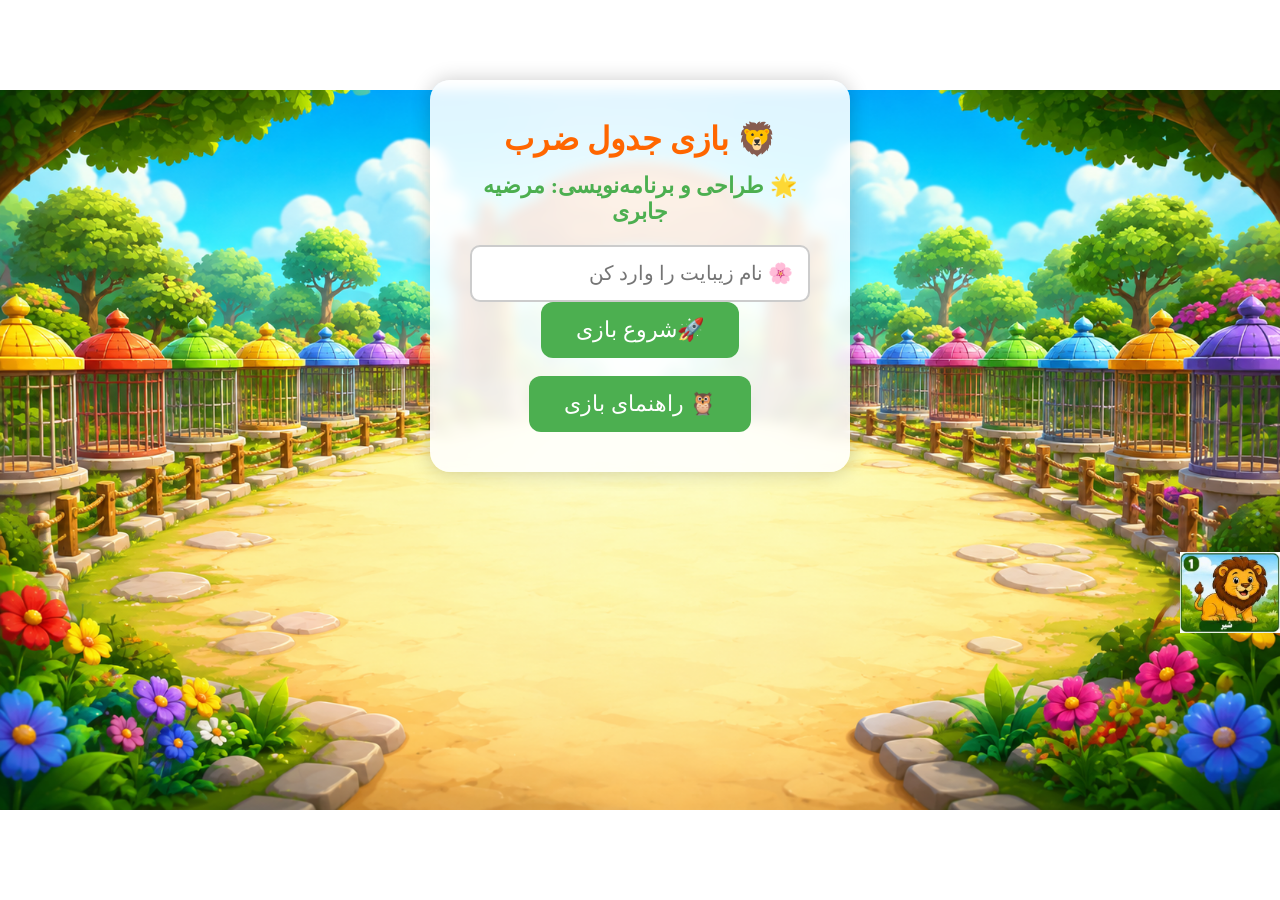
==== جدول ضرب/index.html @ e0aec173 "Add files via upload" ====
<!DOCTYPE html>
<html lang="fa" dir="rtl">

<head>

<meta charset="UTF-8">

<meta name="viewport" content="width=device-width, initial-scale=1.0">

<title>بازی جدول ضرب</title>

<link rel="stylesheet" href="style.css">

</head>

<body>

<div id="app">

<div class="start">

<h1>🦁 بازی جدول ضرب </h1>
<p style="font-size:22px; color:#4CAF50; font-weight:bold; margin-top:-10px; margin-bottom:20px;">
🌟 طراحی و برنامه‌نویسی: مرضیه جابری 
</p>

<input
type="text"
id="playerName"
placeholder="🌸 نام زیبایت را وارد کن "

<br><br>

<button onclick="startGame()">
🚀شروع بازی
</button>
<br><br>

<button onclick="location.href='guide.html'">
🦉 راهنمای بازی
</button>
</div>
</div>

<img src="images/lion.png" width="100">

<script src="script.js"></script>

</body>

</html>
---- جدول ضرب/style.css ----
*{
margin:0;
padding:0;
box-sizing:border-box;
font-family:tahoma;
}

body{
    margin:0;
    padding:0;
    background-image:url("images/zoo-bg.png");
    background-size:contain;
    background-position:center;
    background-repeat:no-repeat;
    background-attachment:fixed;
    font-family:tahoma;
}

.start{

width:420px;

margin:80px auto;

background:rgba(255,255,255,0.88);
backdrop-filter:blur(6px);

padding:40px;

border-radius:20px;

text-align:center;

box-shadow:0 0 20px rgba(0,0,0,.2);

}

h1{

color:#ff6600;

margin-bottom:25px;

}

input{

width:100%;

padding:15px;

font-size:20px;

border-radius:10px;

border:2px solid #ccc;

outline:none;

}

button{

background:#4CAF50;

color:white;

border:none;

padding:15px 35px;

font-size:22px;

border-radius:12px;

cursor:pointer;

transition:.3s;

}

button:hover{

background:#2e7d32;

transform:scale(1.05);

}

.game{

max-width:900px;

margin:auto;

padding:20px;

}

.top{

display:flex;

justify-content:space-between;

background:#FFD54F;

padding:15px;

border-radius:15px;

font-size:24px;

margin-bottom:20px;

}

.question{

background:#29B6F6;

color:white;

font-size:48px;

padding:30px;

border-radius:20px;

text-align:center;

margin:20px 0;

}

.answers{

display:grid;

grid-template-columns:repeat(2,1fr);

gap:20px;

}

.answers button{

height:80px;

font-size:32px;

background:#66BB6A;

}

.answers button:hover{

background:#43A047;

}

.result{

width:550px;

margin:60px auto;

background:rgba(255,255,255,0.92);

backdrop-filter:blur(8px);

padding:40px;

text-align:center;

border-radius:30px;

box-shadow:0 10px 35px rgba(0,0,0,.25);

animation:pop .6s ease;

}
.answers button:nth-child(1){
background:#4CAF50;
}

.answers button:nth-child(2){
background:#2196F3;
}

.answers button:nth-child(3){
background:#FF9800;
}

.answers button:nth-child(4){
background:#9C27B0;
}

.answers button{
color:white;
font-weight:bold;
font-size:30px;
transition:.3s;
}

.answers button:hover{
transform:scale(1.05);
}
.zoo{
display:grid;
grid-template-columns:repeat(5,1fr);
gap:12px;
margin-bottom:25px;
}

.animal{
height:90px;
background:white;
border-radius:15px;
display:flex;
justify-content:center;
align-items:center;
font-size:38px;
box-shadow:0 3px 8px rgba(0,0,0,.2);
transition:.3s;
}

.animal.open{
background:#FFF8DC;
transform:scale(1.05);
}

.animal.lock{
background:#E0E0E0;
}
@keyframes animalOpen {
    0% {
        transform: scale(0);
        opacity: 0;
    }

    60% {
        transform: scale(1.2);
    }

    100% {
        transform: scale(1);
        opacity: 1;
    }
}

.animal.open {
    animation: animalOpen 0.6s ease;
}


.game{
   background:rgba(255,255,255,0.88);
backdrop-filter:blur(6px);
    max-width:700px;
    margin:20px auto;
    padding:20px;
    border-radius:20px;
    box-shadow:0 8px 20px rgba(0,0,0,0.2);
}

.question{
    font-size:42px;
    font-weight:bold;
    color:#ff5722;
    text-align:center;
    margin:25px 0;
}

.answers button{
    border-radius:15px;
    font-size:26px;
    transition:0.3s;
}

.answers button:hover{
    transform:scale(1.08);
}

.animal{
    border-radius:15px;
    background:#fff8dc;
    box-shadow:0 3px 8px rgba(0,0,0,0.2);
}
@keyframes animalOpen{

0%{
transform:scale(0);
opacity:0;
}

60%{
transform:scale(1.3);
}

100%{
transform:scale(1);
opacity:1;
}

}

.animal.open{

animation:animalOpen .5s ease;

}
.star{
position:fixed;
font-size:30px;
pointer-events:none;
animation:fall 3s linear forwards;
z-index:9999;
}

@keyframes fall{

0%{
transform:translateY(-50px) rotate(0deg);
opacity:1;
}

100%{
transform:translateY(110vh) rotate(720deg);
opacity:0;
}

}
.progress{
height:25px;
background:#ddd;
border-radius:20px;
overflow:hidden;
margin:15px 0 20px 0;
}

.progress-bar{
height:100%;
width:0%;
background:linear-gradient(90deg,#4CAF50,#FFD54F,#FF9800);
border-radius:20px;
transition:.5s;
}
.message{
position:fixed;
top:40%;
left:50%;
transform:translate(-50%,-50%);
background:#fff8dc;
padding:20px 40px;
border-radius:20px;
font-size:36px;
font-weight:bold;
box-shadow:0 0 20px rgba(0,0,0,0.3);
z-index:999;
animation:pop 0.3s ease;
transition:0.3s;
}
.correct{
background:#4CAF50;
color:white;
}

.wrong{
background:#F44336;
color:white;
}

@keyframes pop{

from{
transform:translate(-50%,-80%) scale(0.5);
opacity:0;
}

to{
transform:translate(-50%,-50%) scale(1);
opacity:1;
}

}
.animal-img{
width:70px;
height:70px;
object-fit:contain;
}
.end-zoo{
display:grid;
grid-template-columns:repeat(5,1fr);
gap:12px;
margin:25px auto;
max-width:360px;
}

.end-animal{
width:60px;
height:60px;
object-fit:contain;
background:#fff8dc;
padding:6px;
border-radius:15px;
box-shadow:0 2px 6px rgba(0,0,0,.2);
transition:.3s;
}

.end-animal:hover{
transform:scale(1.15);
}
@keyframes bounce{

0%{
transform:translateY(0);
}

50%{
transform:translateY(-15px);
}

100%{
transform:translateY(0);
}

}
.guide-page{

min-height:100vh;

display:flex;

justify-content:center;

align-items:center;

background-image:url("images/guide-bg.png");

background-size:cover;

background-position:center;

padding:20px;

}


.guide-scroll{

width:45%;

max-width:500px;

text-align:center;

font-size:20px;

line-height:1.8;

padding:20px;

}


.guide-owl{

width:120px;

margin-bottom:10px;

}


.guide-scroll button{

padding:12px 30px;

font-size:20px;

border:none;

border-radius:15px;

background:#4CAF50;

color:white;

cursor:pointer;

}
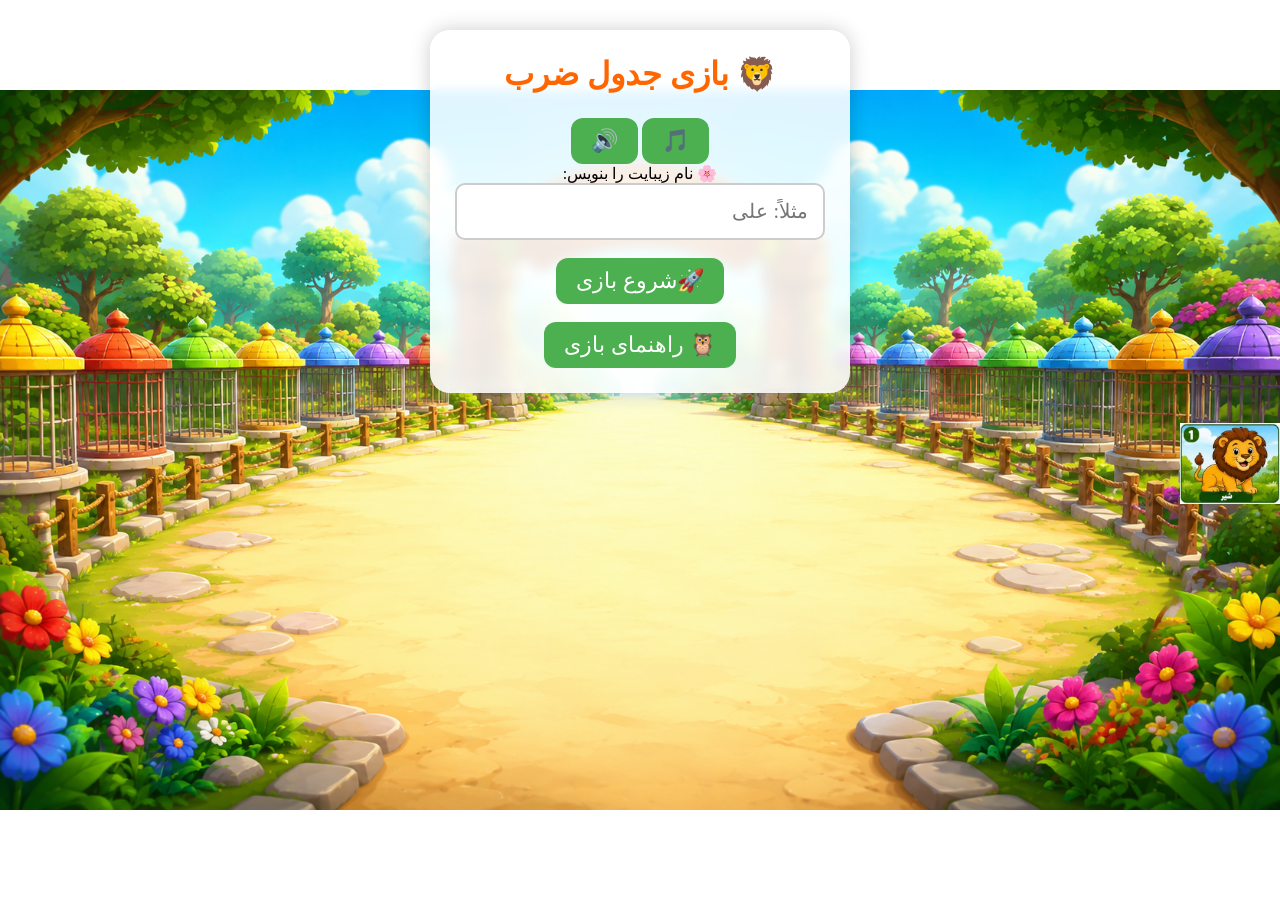
==== commit 98d31c17: "Update index.html" ====
--- a/جدول ضرب/index.html
+++ b/جدول ضرب/index.html
@@ -19,15 +19,21 @@
 
 <div class="start">
 
-<h1>🦁 بازی جدول ضرب </h1>
-<p style="font-size:22px; color:#4CAF50; font-weight:bold; margin-top:-10px; margin-bottom:20px;">
-🌟 طراحی و برنامه‌نویسی: مرضیه جابری 
-</p>
+<h1>🦁 بازی جدول ضرب</h1>
+
+<div class="sound-buttons">
+    <button id="musicBtn">🎵</button>
+    <button id="soundBtn">🔊</button>
+</div>
+
+<label class="name-title">
+🌸 نام زیبایت را بنویس:
+</label>
 
 <input
 type="text"
 id="playerName"
-placeholder="🌸 نام زیبایت را وارد کن "
+placeholder="مثلاً: علی">
 
 <br><br>
 
@@ -48,4 +54,4 @@
 
 </body>
 
-</html>+</html>
--- a/جدول ضرب/style.css
+++ b/جدول ضرب/style.css
@@ -18,14 +18,15 @@
 
 .start{
 
-width:420px;
-
-margin:80px auto;
+width:92%;
+max-width:420px;
+
+margin:30px auto;
 
 background:rgba(255,255,255,0.88);
 backdrop-filter:blur(6px);
 
-padding:40px;
+padding:25px;
 
 border-radius:20px;
 
@@ -67,7 +68,7 @@
 
 border:none;
 
-padding:15px 35px;
+padding:10px 20px;
 
 font-size:22px;
 
@@ -93,26 +94,33 @@
 
 margin:auto;
 
-padding:20px;
+padding:10px;
 
 }
 
 .top{
-
 display:flex;
-
-justify-content:space-between;
+align-items:center;
+gap:8px;
+flex-wrap:wrap;
 
 background:#FFD54F;
 
-padding:15px;
-
-border-radius:15px;
-
-font-size:24px;
-
-margin-bottom:20px;
-
+padding:8px;
+
+border-radius:12px;
+
+font-size:15px;
+
+margin-bottom:10px;
+}
+
+.top button{
+width:42px;
+height:42px;
+padding:0;
+font-size:22px;
+border-radius:50%;
 }
 
 .question{
@@ -129,7 +137,7 @@
 
 text-align:center;
 
-margin:20px 0;
+margin:10px 0;
 
 }
 
@@ -139,7 +147,7 @@
 
 grid-template-columns:repeat(2,1fr);
 
-gap:20px;
+gap:10px;
 
 }
 
@@ -215,18 +223,16 @@
 
 .animal{
 height:90px;
-background:white;
 border-radius:15px;
 display:flex;
 justify-content:center;
 align-items:center;
 font-size:38px;
-box-shadow:0 3px 8px rgba(0,0,0,.2);
 transition:.3s;
 }
 
 .animal.open{
-background:#FFF8DC;
+background:transparent;
 transform:scale(1.05);
 }
 
@@ -259,7 +265,7 @@
 backdrop-filter:blur(6px);
     max-width:700px;
     margin:20px auto;
-    padding:20px;
+margin:60px auto 20px;
     border-radius:20px;
     box-shadow:0 8px 20px rgba(0,0,0,0.2);
 }
@@ -284,8 +290,7 @@
 
 .animal{
     border-radius:15px;
-    background:#fff8dc;
-    box-shadow:0 3px 8px rgba(0,0,0,0.2);
+  
 }
 @keyframes animalOpen{
 
@@ -385,8 +390,8 @@
 
 }
 .animal-img{
-width:70px;
-height:70px;
+width:58px;
+height:58px;
 object-fit:contain;
 }
 .end-zoo{
@@ -459,7 +464,7 @@
 
 line-height:1.8;
 
-padding:20px;
+padding:40px 20px 20px;
 
 }
 
@@ -489,4 +494,53 @@
 
 cursor:pointer;
 
-}+}
+.animal{
+    height:70px;
+}
+
+.animal img{
+ max-height:38px;
+}
+
+.animals{
+    gap:8px;
+}
+.result{
+    width:100%;
+    max-width:500px;
+    margin:auto;
+    padding:10px;
+    box-sizing:border-box;
+}
+
+.result h1{
+    font-size:32px;
+}
+
+.result h2{
+    font-size:24px;
+}
+
+.result p{
+    font-size:20px !important;
+}
+
+.end-zoo{
+    display:flex;
+    flex-wrap:wrap;
+    justify-content:center;
+    gap:8px;
+}
+
+.end-animal{
+    width:45px;
+    height:45px;
+    object-fit:contain;
+}
+
+.result button{
+    width:90%;
+    max-width:300px;
+    margin:8px auto;
+}
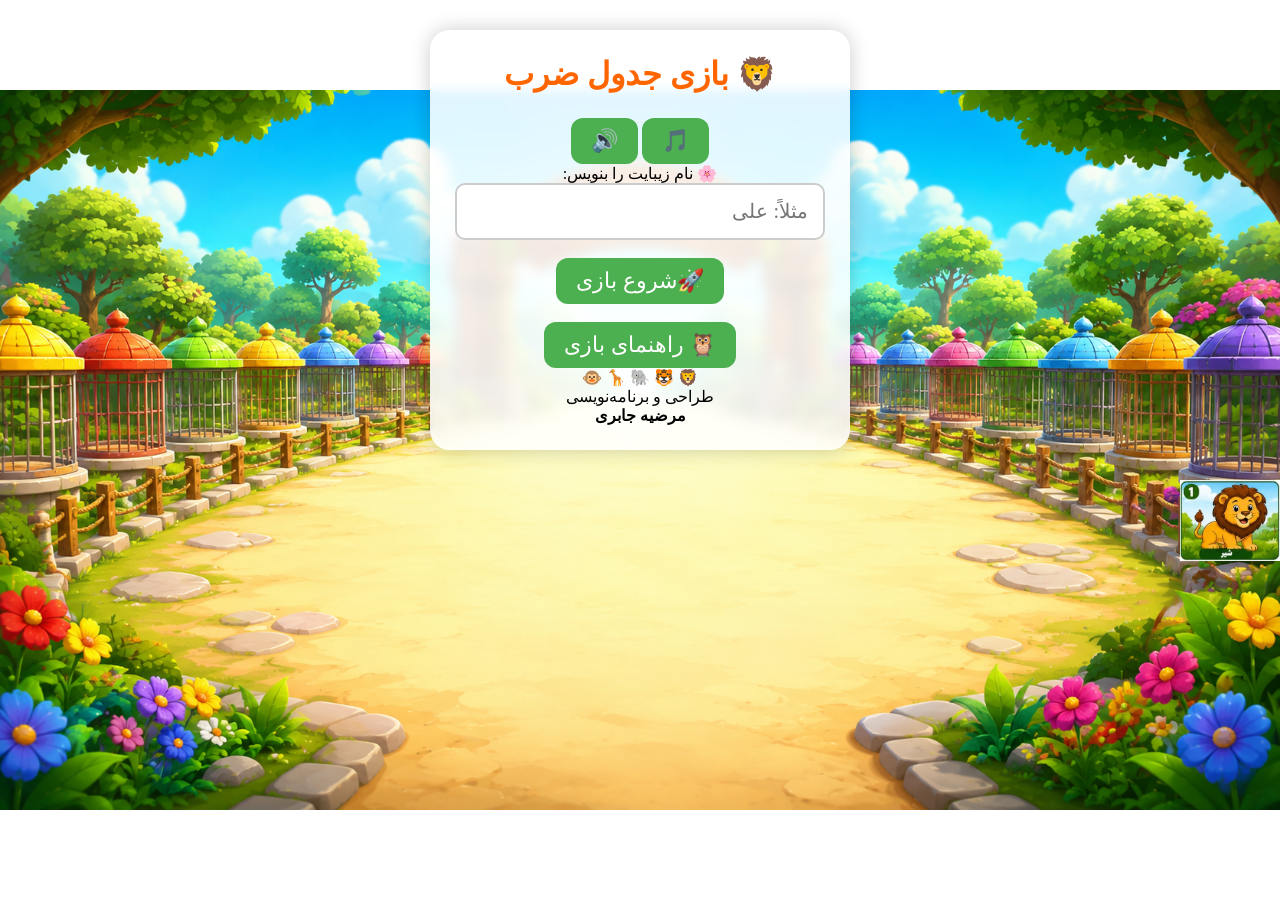
==== commit a4defc88: "Update index.html" ====
--- a/جدول ضرب/index.html
+++ b/جدول ضرب/index.html
@@ -45,6 +45,16 @@
 <button onclick="location.href='guide.html'">
 🦉 راهنمای بازی
 </button>
+
+<div class="animals-row">
+🦁 🐯 🐘 🦒 🐵
+</div>
+
+<div class="designer">
+    <div>طراحی و برنامه‌نویسی</div>
+    <div><strong>مرضیه جابری</strong></div>
+</div>
+
 </div>
 </div>
 
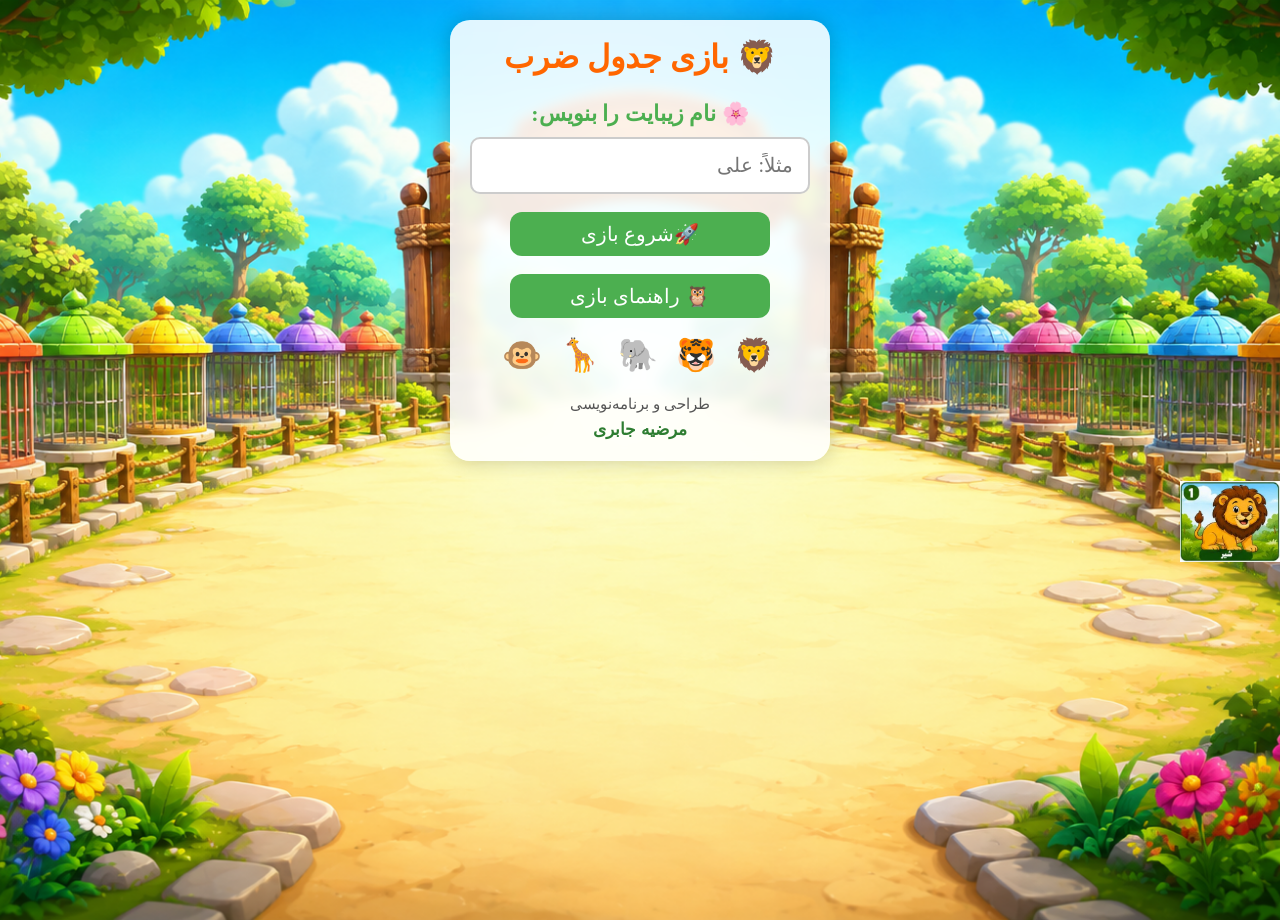
==== commit 328d0d05: "Update index.html" ====
--- a/جدول ضرب/index.html
+++ b/جدول ضرب/index.html
@@ -21,10 +21,7 @@
 
 <h1>🦁 بازی جدول ضرب</h1>
 
-<div class="sound-buttons">
-    <button id="musicBtn">🎵</button>
-    <button id="soundBtn">🔊</button>
-</div>
+
 
 <label class="name-title">
 🌸 نام زیبایت را بنویس:
@@ -34,7 +31,6 @@
 type="text"
 id="playerName"
 placeholder="مثلاً: علی">
-
 <br><br>
 
 <button onclick="startGame()">
--- a/جدول ضرب/style.css
+++ b/جدول ضرب/style.css
@@ -9,33 +9,26 @@
     margin:0;
     padding:0;
     background-image:url("images/zoo-bg.png");
-    background-size:contain;
+    background-size:cover;
     background-position:center;
     background-repeat:no-repeat;
-    background-attachment:fixed;
+    background-attachment:scroll;
     font-family:tahoma;
+    min-height:100vh;
 }
 
 .start{
-
-width:92%;
-max-width:420px;
-
-margin:30px auto;
-
-background:rgba(255,255,255,0.88);
-backdrop-filter:blur(6px);
-
-padding:25px;
-
-border-radius:20px;
-
-text-align:center;
-
-box-shadow:0 0 20px rgba(0,0,0,.2);
-
-}
-
+    position:relative;
+    width:90%;
+    max-width:380px;
+    margin:20px auto;
+    background:rgba(255,255,255,0.88);
+    backdrop-filter:blur(6px);
+    padding:18px 20px;
+    border-radius:20px;
+    text-align:center;
+    box-shadow:0 0 20px rgba(0,0,0,.2);
+}
 h1{
 
 color:#ff6600;
@@ -68,15 +61,19 @@
 
 border:none;
 
-padding:10px 20px;
-
-font-size:22px;
+padding:10px 18px;
+
+font-size:20px;
 
 border-radius:12px;
 
 cursor:pointer;
 
 transition:.3s;
+
+width:90%;
+
+max-width:260px;
 
 }
 
@@ -235,7 +232,6 @@
 background:transparent;
 transform:scale(1.05);
 }
-
 .animal.lock{
 background:#E0E0E0;
 }
@@ -264,8 +260,8 @@
    background:rgba(255,255,255,0.88);
 backdrop-filter:blur(6px);
     max-width:700px;
-    margin:20px auto;
-margin:60px auto 20px;
+ margin:60px auto 20px;
+    padding:20px;
     border-radius:20px;
     box-shadow:0 8px 20px rgba(0,0,0,0.2);
 }
@@ -290,7 +286,6 @@
 
 .animal{
     border-radius:15px;
-  
 }
 @keyframes animalOpen{
 
@@ -391,9 +386,7 @@
 }
 .animal-img{
 width:58px;
-height:58px;
-object-fit:contain;
-}
+height:58px;}
 .end-zoo{
 display:grid;
 grid-template-columns:repeat(5,1fr);
@@ -432,75 +425,141 @@
 
 }
 .guide-page{
-
 min-height:100vh;
-
 display:flex;
-
 justify-content:center;
-
 align-items:center;
-
 background-image:url("images/guide-bg.png");
-
-background-size:cover;
+background-size:contain;
+
+background-repeat:no-repeat;
 
 background-position:center;
-
 padding:20px;
-
-}
-
+}
 
 .guide-scroll{
-
-width:45%;
-
-max-width:500px;
-
+width:58%;
+max-width:260px;
+margin:auto;
 text-align:center;
-
+font-size:18px;
+line-height:1.5;
+padding-top:150px;
+box-sizing:border-box;
+}
+
+.guide-scroll h1{
+font-size:26px;
+margin-bottom:15px;
+color:#ff6f00;
+}
+
+.guide-scroll p{
+font-size:14px;
+line-height:1.4;
+margin:6px 0;
+font-weight:bold;
+}
+.guide-scroll button{
+padding:12px 30px;
 font-size:20px;
-
-line-height:1.8;
-
-padding:40px 20px 20px;
-
-}
-
-
+border:none;
+border-radius:15px;
+background:#4CAF50;
+color:white;
+cursor:pointer;
+margin-top:20px;
+}
+.guide-page{
+min-height:100vh;
+display:flex;
+justify-content:center;
+align-items:center;
+background-image:url("images/guide-bg.png");
+background-size:130% auto;
+background-position:center;
+background-repeat:no-repeat;
+padding:20px;
+}
+
+.guide-scroll{
+width:320px;
+max-width:380px;
+text-align:center;
+padding:80px 55px 50px;
+box-sizing:border-box;
+margin:auto;
+}
 .guide-owl{
-
-width:120px;
-
-margin-bottom:10px;
-
-}
-
+width:90px;
+display:block;
+margin:0 auto 20px;
+}
+
+.guide-scroll h1{
+font-size:34px;
+margin-bottom:20px;
+color:#8B4513;
+}
+
+.guide-scroll p{
+font-size:22px;
+line-height:2;
+margin:12px 0;
+font-weight:bold;
+color:#4a2d16;
+}
 
 .guide-scroll button{
-
+margin-top:25px;
 padding:12px 30px;
-
 font-size:20px;
-
 border:none;
-
 border-radius:15px;
-
 background:#4CAF50;
-
 color:white;
-
 cursor:pointer;
-
+}
+
+.guide-scroll{
+position:relative;
+z-index:1;
+}
+.guide-scroll{
+    width:320px;
+    text-align:center;
+padding:90px 55px 50px !important;
+    box-sizing:border-box;
+    margin:auto;
+}
+.guide-page{
+    min-height:100vh;
+    display:flex;
+    flex-direction:column;
+    justify-content:center;
+    align-items:center;
+    padding:20px;
+}
+
+.guide-image{
+    width:100%;
+    max-width:430px;
+    height:auto;
+    display:block;
+    border-radius:20px;
+    box-shadow:0 8px 20px rgba(0,0,0,.25);
+}
+
+.guide-page button{
+    margin-top:20px;
 }
 .animal{
     height:70px;
 }
 
 .animal img{
- max-height:38px;
+   max-height:38px;
 }
 
 .animals{
@@ -544,3 +603,64 @@
     max-width:300px;
     margin:8px auto;
 }
+.name-title{
+    display:block;
+    font-size:22px;
+    font-weight:bold;
+    color:#4CAF50;
+    margin:15px 0 10px;
+}
+
+.sound-buttons{
+    position:absolute;
+    top:15px;
+    left:15px;
+    display:flex;
+    gap:8px;
+}
+
+.sound-buttons button{
+    width:45px;
+    height:45px;
+    background:#E3F2FD;
+    border:2px solid #90CAF9;
+    color:#1565C0;
+    border-radius:50%;
+    font-size:22px;
+    cursor:pointer;
+    transition:.3s;
+    padding:0;
+}
+
+.sound-buttons button:hover{
+    background:#BBDEFB;
+    transform:scale(1.08);
+}
+
+.animals-row{
+    margin-top:18px;
+    font-size:32px;
+    letter-spacing:5px;
+}
+
+.designer{
+    margin-top:18px;
+    color:#555;
+    font-size:15px;
+    line-height:1.6;
+}
+
+.designer strong{
+    color:#2E7D32;
+    font-size:17px;
+}
+.sound-buttons button{
+    background:#E3F2FD !important;
+    border:2px solid #90CAF9 !important;
+    color:#1565C0 !important;
+    width:45px !important;
+    height:45px !important;
+    border-radius:50%;
+    padding:0;
+    font-size:22px;
+}
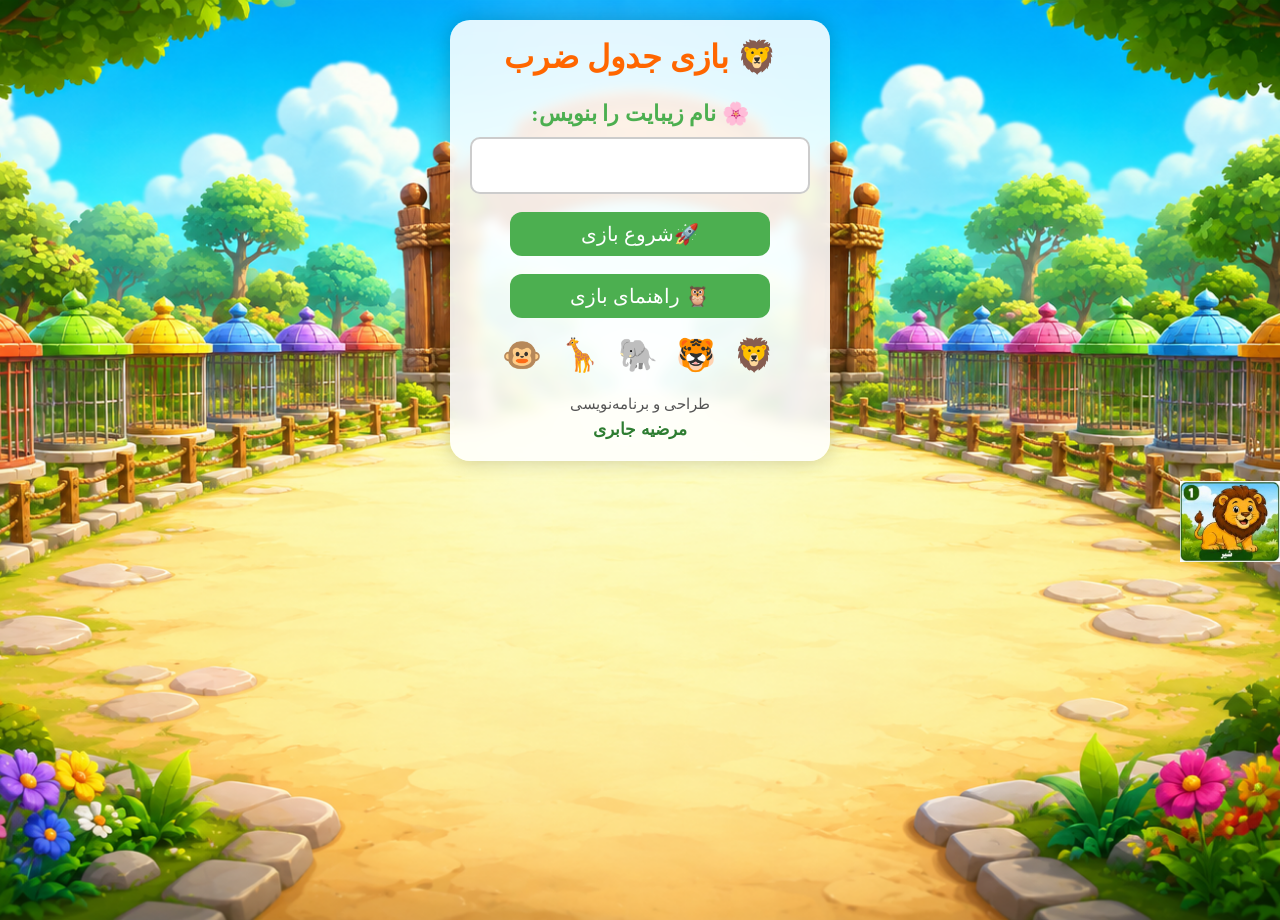
==== commit fd0488f8: "Update index.html" ====
--- a/جدول ضرب/index.html
+++ b/جدول ضرب/index.html
@@ -30,7 +30,7 @@
 <input
 type="text"
 id="playerName"
-placeholder="مثلاً: علی">
+<input type="text">
 <br><br>
 
 <button onclick="startGame()">
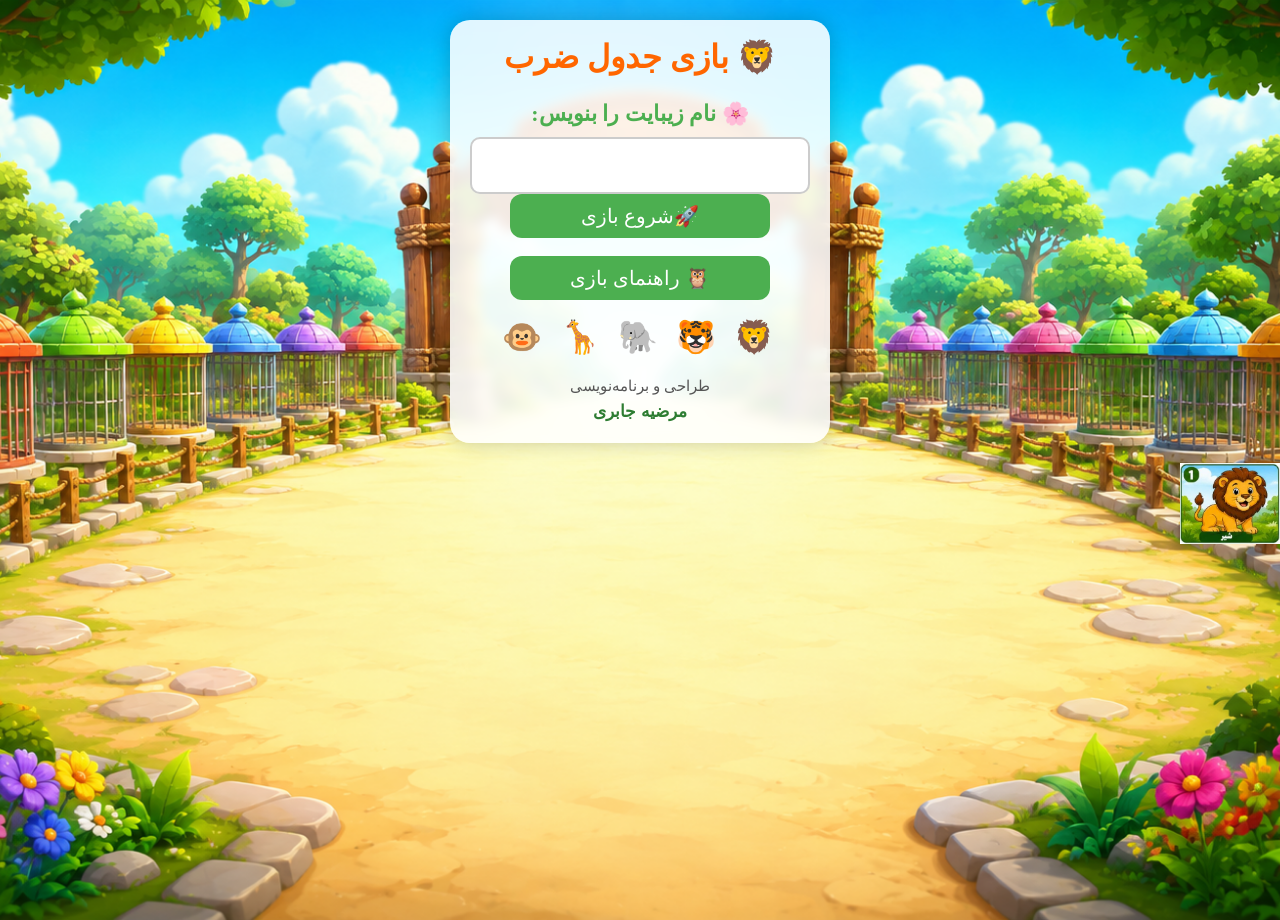
==== commit 29a19234: "Update index.html" ====
--- a/جدول ضرب/index.html
+++ b/جدول ضرب/index.html
@@ -30,7 +30,6 @@
 <input
 type="text"
 id="playerName"
-<input type="text">
 <br><br>
 
 <button onclick="startGame()">
--- a/جدول ضرب/style.css
+++ b/جدول ضرب/style.css
@@ -113,11 +113,18 @@
 }
 
 .top button{
-width:42px;
-height:42px;
-padding:0;
-font-size:22px;
-border-radius:50%;
+    width:42px;
+    height:42px;
+    padding:0;
+    font-size:22px;
+    border-radius:50%;
+    background:#E3F2FD;
+    border:2px solid #90CAF9;
+    color:#1565C0;
+}
+
+.top button:hover{
+    background:#BBDEFB;
 }
 
 .question{
